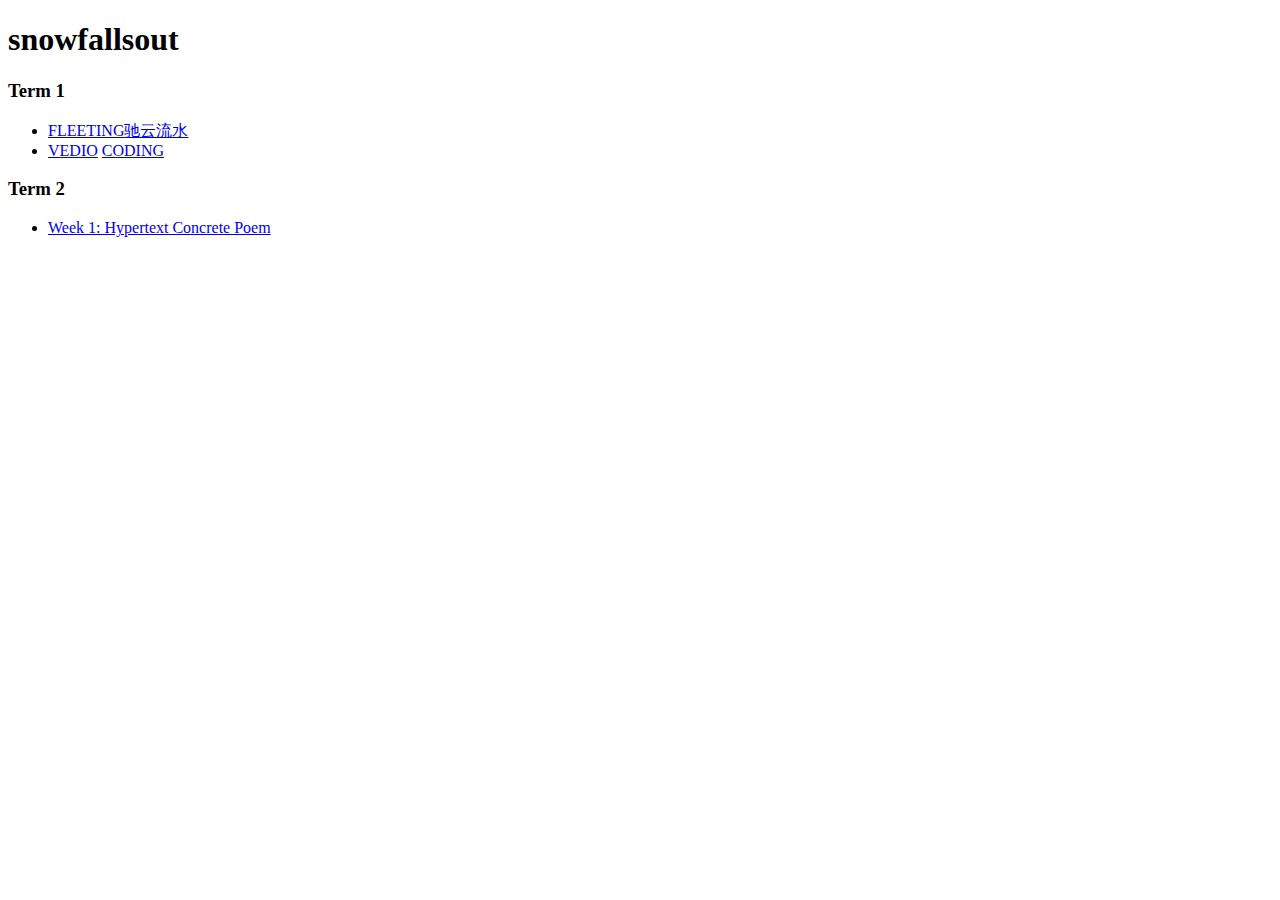
==== index.html @ da9838c3 "Added a poet web" ====
<!DOCTYPE html>
<html>
    <head>
        <meta charset="UTF-8">
        <title>WCC Portfolio</title>
    </head>
    <body>

        <!--This is a comment in HTML-->

        <!--This week we are keeping things very simple, please do not add anything extra, no CSS styling etc.-->

        <!--Change to your full name below-->
        <h1>snowfallsout</h1>

        <h3>Term 1</h3>

        <!--Add two to five links to projects from last term that you should host on github-->
        <ul>
            <li>
                <!--This is a link, the href value should contain the url or relative path to a page. / means the root folder of the directory structure-->
                <a href="/">FLEETING驰云流水</a>

            </li>
            <li>
                <a href="https://vimeo.com/789280336">VEDIO</a>
                <a href="https://editor.p5js.org/xueyihuangsnow/full/gflRaE1XI">CODING</a>
                <!-- Keep adding as many new list items with links as you need-->
            </li>
        </ul>

        <h3>Term 2</h3>

        <!-- Change the href attribute value from / to the url to your project -->
        <ul>
            <li>
                <a href="http://127.0.0.1:5500/index.html">Week 1: Hypertext Concrete Poem</a>
            </li>
        </ul>

    </body>
</html>
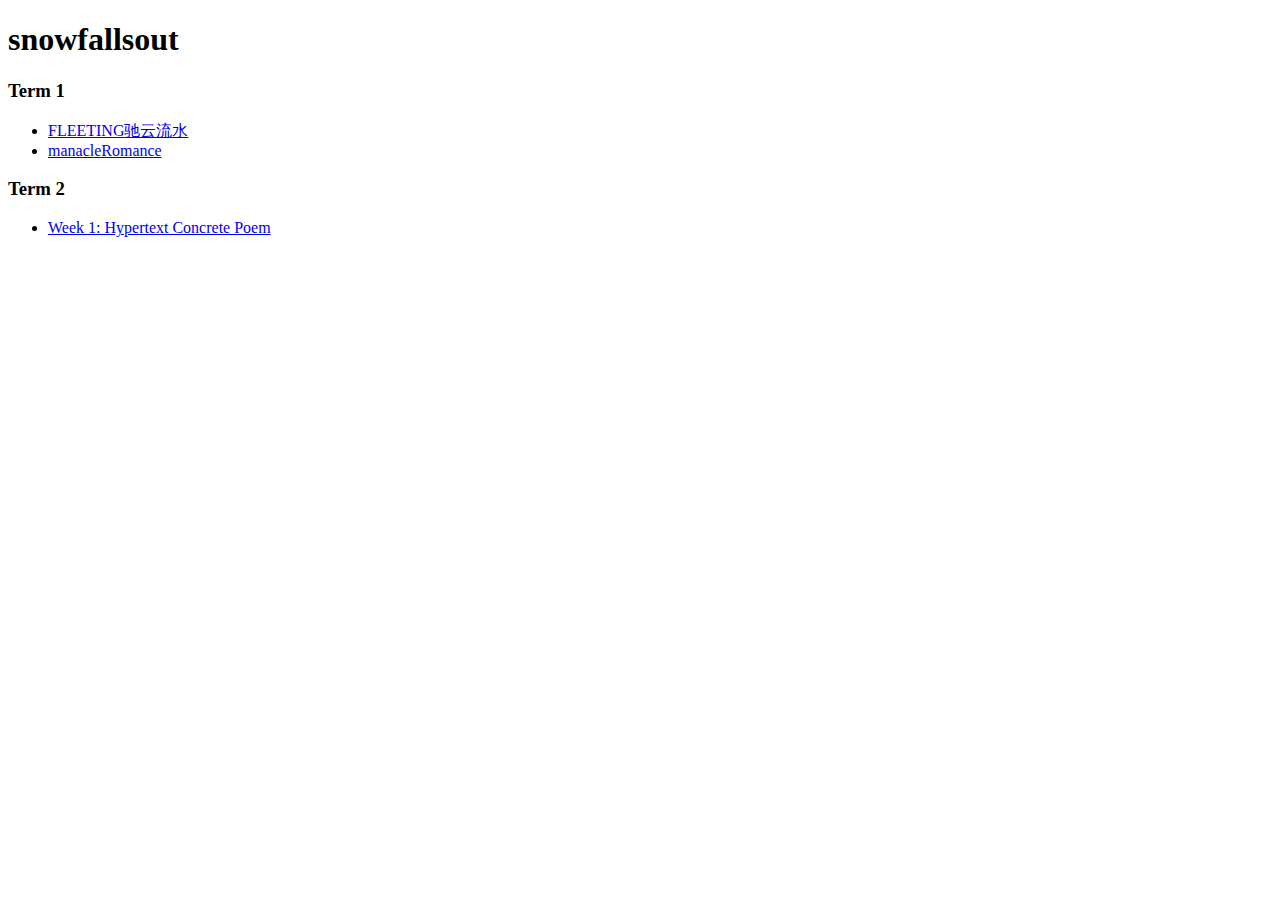
==== commit a949699f: "0120 updated" ====
--- a/index.html
+++ b/index.html
@@ -19,12 +19,11 @@
         <ul>
             <li>
                 <!--This is a link, the href value should contain the url or relative path to a page. / means the root folder of the directory structure-->
-                <a href="/">FLEETING驰云流水</a>
+                <a href="./fleeting/">FLEETING驰云流水</a>
 
             </li>
             <li>
-                <a href="https://vimeo.com/789280336">VEDIO</a>
-                <a href="https://editor.p5js.org/xueyihuangsnow/full/gflRaE1XI">CODING</a>
+                <a href="./fleeting/">manacleRomance</a>
                 <!-- Keep adding as many new list items with links as you need-->
             </li>
         </ul>
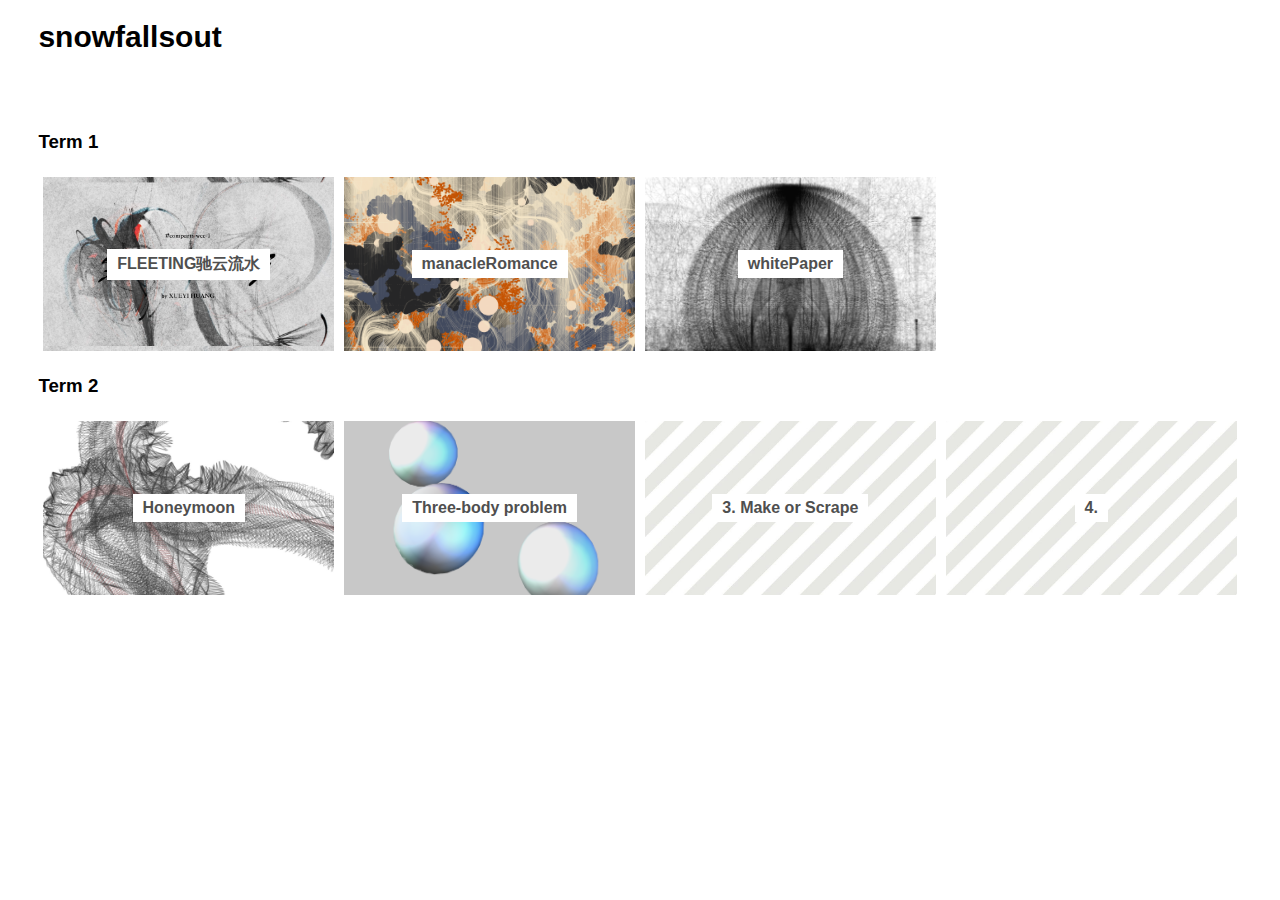
==== commit 1cca23a1: "0210" ====
--- a/index.html
+++ b/index.html
@@ -2,40 +2,85 @@
 <html>
     <head>
         <meta charset="UTF-8">
+
+        <!-- meta viewport tag needed to make site responsive on mobile devices https://developer.mozilla.org/en-US/docs/Web/HTML/Viewport_meta_tag -->
+        <meta name="viewport" content="width=device-width, initial-scale=1" />
+
         <title>WCC Portfolio</title>
+
+        <link rel="stylesheet" href="./css/style.css">
+
     </head>
     <body>
 
-        <!--This is a comment in HTML-->
+        <header>
+            <h1>snowfallsout</h1>
 
-        <!--This week we are keeping things very simple, please do not add anything extra, no CSS styling etc.-->
+        </header>
 
-        <!--Change to your full name below-->
-        <h1>snowfallsout</h1>
+        <main>
+            <h3>Term 1</h3>
+            <section class="flex-container">
 
-        <h3>Term 1</h3>
+                <div class="flex-item" > 
+                    
+                    <a href="./term1FinalFLEETING" id="Term01-1" >
+                        <h4>FLEETING驰云流水</h4>
+                    </a>
+                </div>
 
-        <!--Add two to five links to projects from last term that you should host on github-->
-        <ul>
-            <li>
-                <!--This is a link, the href value should contain the url or relative path to a page. / means the root folder of the directory structure-->
-                <a href="./fleeting/">FLEETING驰云流水</a>
+                 <div class="flex-item"> 
+                    <a href="./manacleRomance_Show" id="Term01-2">
+                        <h4>manacleRomance</h4>
+                    </a>
+                </div>
 
-            </li>
-            <li>
-                <a href="./fleeting/">manacleRomance</a>
-                <!-- Keep adding as many new list items with links as you need-->
-            </li>
-        </ul>
+                <div class="flex-item"> 
+                    <a href="./whitePaper" id="Term01-3">
+                        <h4>whitePaper</h4>
+                    </a>
+                </div>
 
-        <h3>Term 2</h3>
+            </section>
 
-        <!-- Change the href attribute value from / to the url to your project -->
-        <ul>
-            <li>
-                <a href="http://127.0.0.1:5500/index.html">Week 1: Hypertext Concrete Poem</a>
-            </li>
-        </ul>
+            <h3>Term 2</h3>
+            <section class="flex-container">
+
+                <div class="flex-item"> 
+                    <a href="https://snowfallsout.github.io/Hypertext-Concrete-Poem/" id="Term02-1">
+                        <h4>Honeymoon</h4>
+                    </a>
+                </div>
+         
+                <div class="flex-item"> 
+                    <a href="https://snowfallsout.github.io/responsive_3D/" id="Term02-2">
+                        <h4>Three-body problem</h4>
+                    </a>
+                </div>
+
+                <div class="flex-item"> 
+                    <a href="https://snowfallsout.github.io/make-or-scrape/">
+                        <h4>3. Make or Scrape</h4>
+                    </a>
+                </div>
+
+                <div class="flex-item"> 
+                    <a href="#">
+                        <h4>4.</h4>
+                    </a>
+                </div>
+
+                    <!-- Keep adding per week -->
+
+                
+            </section> 
+
+        </main>
+        <footer>
+           <!-- normally information like contact details etc  -->
+           <!-- read more about semantic HTML https://www.w3schools.com/html/html5_semantic_elements.asp -->
+           
+        </footer>
 
     </body>
 </html>--- a/css/style.css
+++ b/css/style.css
@@ -0,0 +1,155 @@
+
+/*This is a comment in CSS*/
+
+body{
+    font-family: Verdana, sans-serif;
+    margin: 0;
+}
+
+h1{
+    font-size: 30px;
+    
+}
+
+p{
+    font-size: 16px;
+}
+
+header{
+    padding:0 3%;
+}
+
+main{
+    width:100%;
+    max-width:1400px; /* means it won't be larger than 1200px on larger screens */
+    box-sizing: border-box;
+    margin: 0 auto;
+    padding: 3%;
+
+}
+
+footer{
+    width:100%;
+    min-height:100px;
+}
+
+
+/* Flex layouts are one of the easier ways to style responsive layouts that work on all devices */
+/* https://developer.mozilla.org/en-US/docs/Learn/CSS/CSS_layout/Flexbox */
+
+.flex-container{
+    display: flex; /* all children will now be flex items */
+    flex-direction: row; /* other option is column */
+    flex-wrap: wrap; /* means the children will wrap to a new line */
+}
+
+.flex-item{
+    display: flex;
+    /* the following three items can be put on one line: https://developer.mozilla.org/en-US/docs/Web/CSS/flex */
+    flex-grow: 0;
+    flex-shrink: 0;
+    flex-basis: 25%; /*width of the box, take up a quarter of the parent's size*/
+    box-sizing: border-box; /*this means that we can add padding, line below, and still only take 25% width of parent*/
+    padding: 5px;
+}
+
+
+.flex-item a{
+    display: flex;
+    width: 100%;
+    height: 0;
+    padding: 30% 0;
+    background-image: url(../assets/images/lightgrey-line.jpeg); 
+    
+    /*change the image to one of you choice */
+    background-position: center;
+    background-size: 100%;
+    justify-content: center;
+    align-items: center;
+    text-align: center;
+    text-decoration: none;
+    color:#4f4f4f;
+    transition: all 0.2s; /* CSS transitions https://developer.mozilla.org/en-US/docs/Web/CSS/CSS_Transitions/Using_CSS_transitions */
+}
+
+/* want a different background image for each project? */
+/* try give each a tag a unique id in your HTML and then set different background images here*/
+/* EXAMPLE CSS: won't work if you just un-comment this:*/
+
+/* .flex-item a#Term01-1{
+    background-image: url(../assets/images/fleeting.jpg); 
+} */
+
+.flex-item a#Term01-1 {
+    background-image: url(../assets/images/fleeting.jpg);
+}
+.flex-item a#Term01-2 {
+    background-image: url(../assets/images/manacle.jpg);
+}
+.flex-item a#Term01-3 {
+    background-image: url(../assets/images/whitepaper.jpg);
+}
+.flex-item a#Term02-1 {
+    background-image: url(../assets/images/Poem.jpg);
+}
+.flex-item a#Term02-2 {
+    background-image: url(../assets/images/3body.jpg);
+}
+
+
+.flex-item a:hover{
+    color:#bbbbbb;
+    background-size: 120%;
+}
+
+.flex-item h4{
+   margin:10px;
+   background-color: white;
+   padding:5px 10px;
+}
+
+
+/* Media Queries for responsive design */
+
+/* Un-comment the body background-colors to see bold debug color change between screen sizes */
+
+/* Extra large */
+@media screen and (max-width: 1200px) {
+    /* body {
+      background-color: rgb(0, 255, 162);
+    } */
+
+    .flex-item{
+        flex-basis: 33.33%; /*width of the box, take up a quarter of the parent's size*/
+    }
+}
+
+/* Large */
+@media screen and (max-width: 992px) {
+    /* body {
+      background-color: rgb(255, 81, 0);
+    } */
+
+}
+
+/* Medium */
+@media screen and (max-width: 768px) {
+    /* body {
+      background-color: rgb(255, 0, 191);
+    } */
+
+    .flex-item{
+        flex-basis: 50%; /*width of the box, take up a quarter of the parent's size*/
+    }
+}
+
+/* Small */
+@media screen and (max-width: 576px) {
+    /* body {
+      background-color: blue;
+    } */
+
+    .flex-item{
+        flex-basis: 100%; /*width of the box, take up a quarter of the parent's size*/
+    }
+}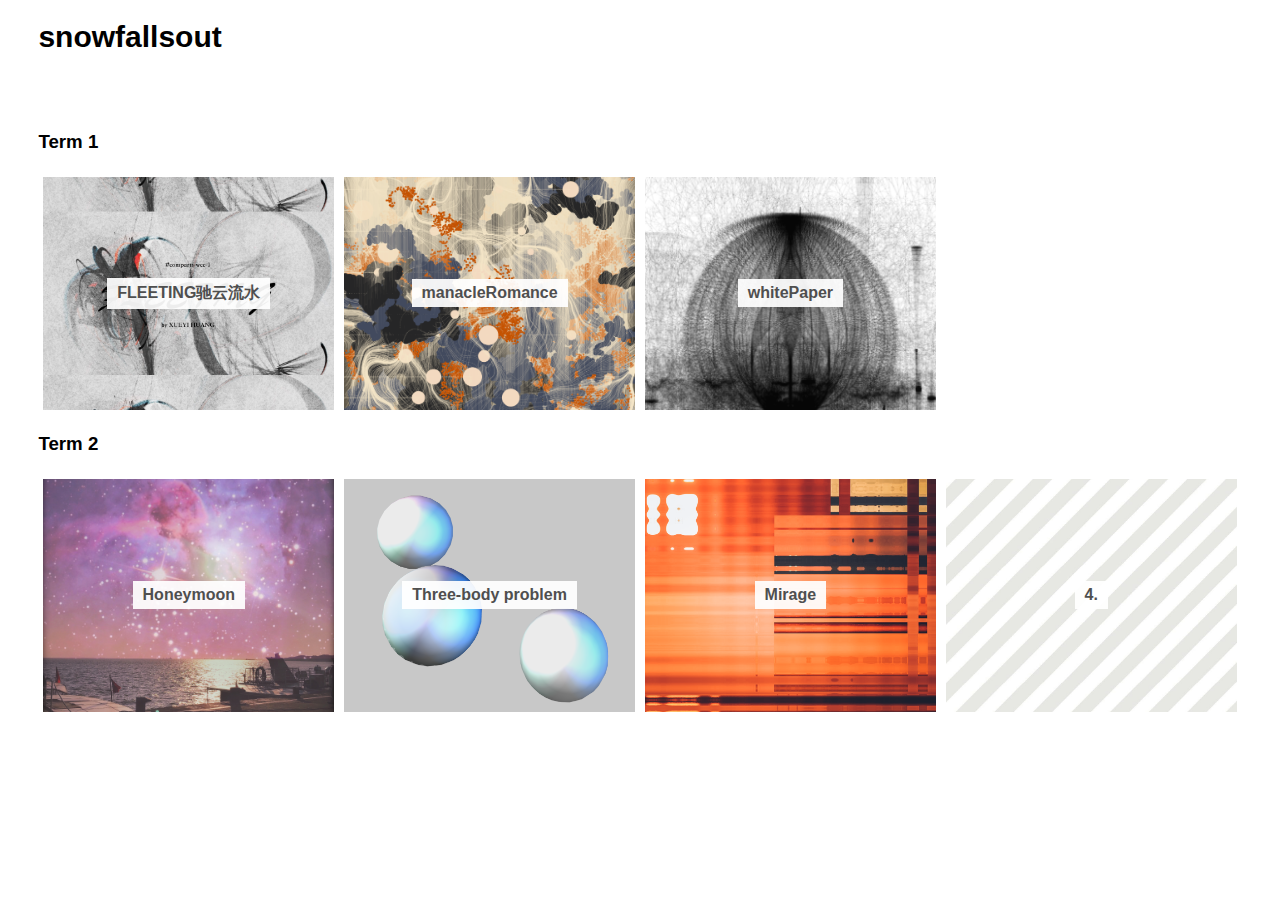
==== commit 941c383a: "0211change01" ====
--- a/index.html
+++ b/index.html
@@ -59,8 +59,8 @@
                 </div>
 
                 <div class="flex-item"> 
-                    <a href="https://snowfallsout.github.io/make-or-scrape/">
-                        <h4>3. Make or Scrape</h4>
+                    <a href="https://snowfallsout.github.io/make-or-scrape/" id="Term02-3">
+                        <h4>Mirage</h4>
                     </a>
                 </div>
 
--- a/css/style.css
+++ b/css/style.css
@@ -58,7 +58,7 @@
     display: flex;
     width: 100%;
     height: 0;
-    padding: 30% 0;
+    padding: 40% 0;
     background-image: url(../assets/images/lightgrey-line.jpeg); 
     
     /*change the image to one of you choice */
@@ -69,7 +69,7 @@
     text-align: center;
     text-decoration: none;
     color:#4f4f4f;
-    transition: all 0.2s; /* CSS transitions https://developer.mozilla.org/en-US/docs/Web/CSS/CSS_Transitions/Using_CSS_transitions */
+    transition: all 0.25s; /* CSS transitions https://developer.mozilla.org/en-US/docs/Web/CSS/CSS_Transitions/Using_CSS_transitions */
 }
 
 /* want a different background image for each project? */
@@ -95,18 +95,24 @@
 .flex-item a#Term02-2 {
     background-image: url(../assets/images/3body.jpg);
 }
-
+.flex-item a#Term02-3 {
+    background-image: url(../assets/images/Mirage.jpg);
+}
 
 .flex-item a:hover{
-    color:#bbbbbb;
-    background-size: 120%;
+    /* color:#bbbbbb; */
+    color:#00000076;
+    background-size: 130%;
 }
 
 .flex-item h4{
    margin:10px;
-   background-color: white;
+   background-color: rgba(255, 255, 255, 0.93);
    padding:5px 10px;
 }
+.flex-item h4:hover{
+
+ }
 
 
 /* Media Queries for responsive design */
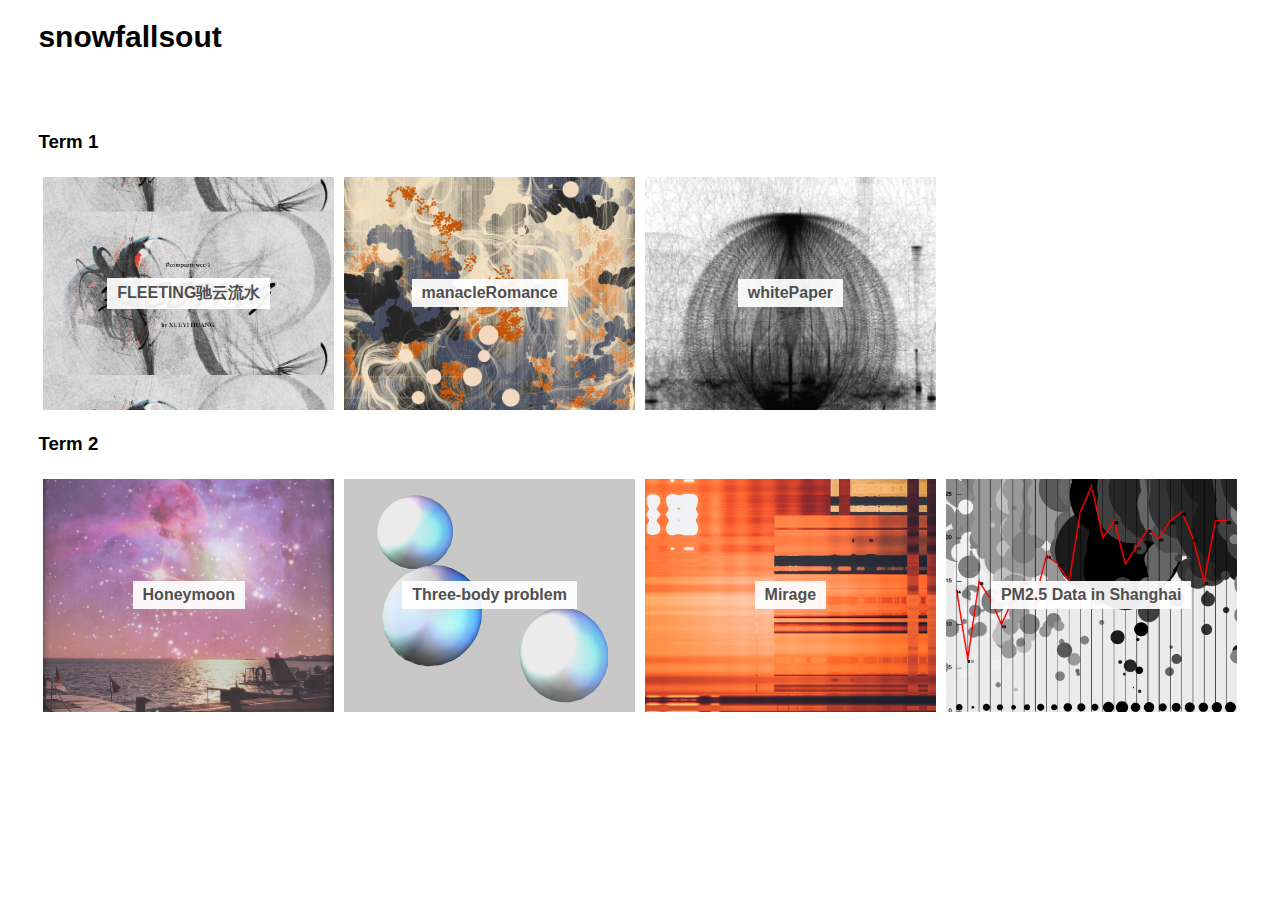
==== commit 68a9d964: "0212" ====
--- a/index.html
+++ b/index.html
@@ -65,8 +65,8 @@
                 </div>
 
                 <div class="flex-item"> 
-                    <a href="#">
-                        <h4>4.</h4>
+                    <a href="https://snowfallsout.github.io/Dataset-Two-Ways/" id="Term02-4">
+                        <h4>PM2.5 Data in Shanghai</h4>
                     </a>
                 </div>
 
--- a/css/style.css
+++ b/css/style.css
@@ -98,6 +98,9 @@
 .flex-item a#Term02-3 {
     background-image: url(../assets/images/Mirage.jpg);
 }
+.flex-item a#Term02-4 {
+    background-image: url(../assets/images/data.jpg);
+}
 
 .flex-item a:hover{
     /* color:#bbbbbb; */
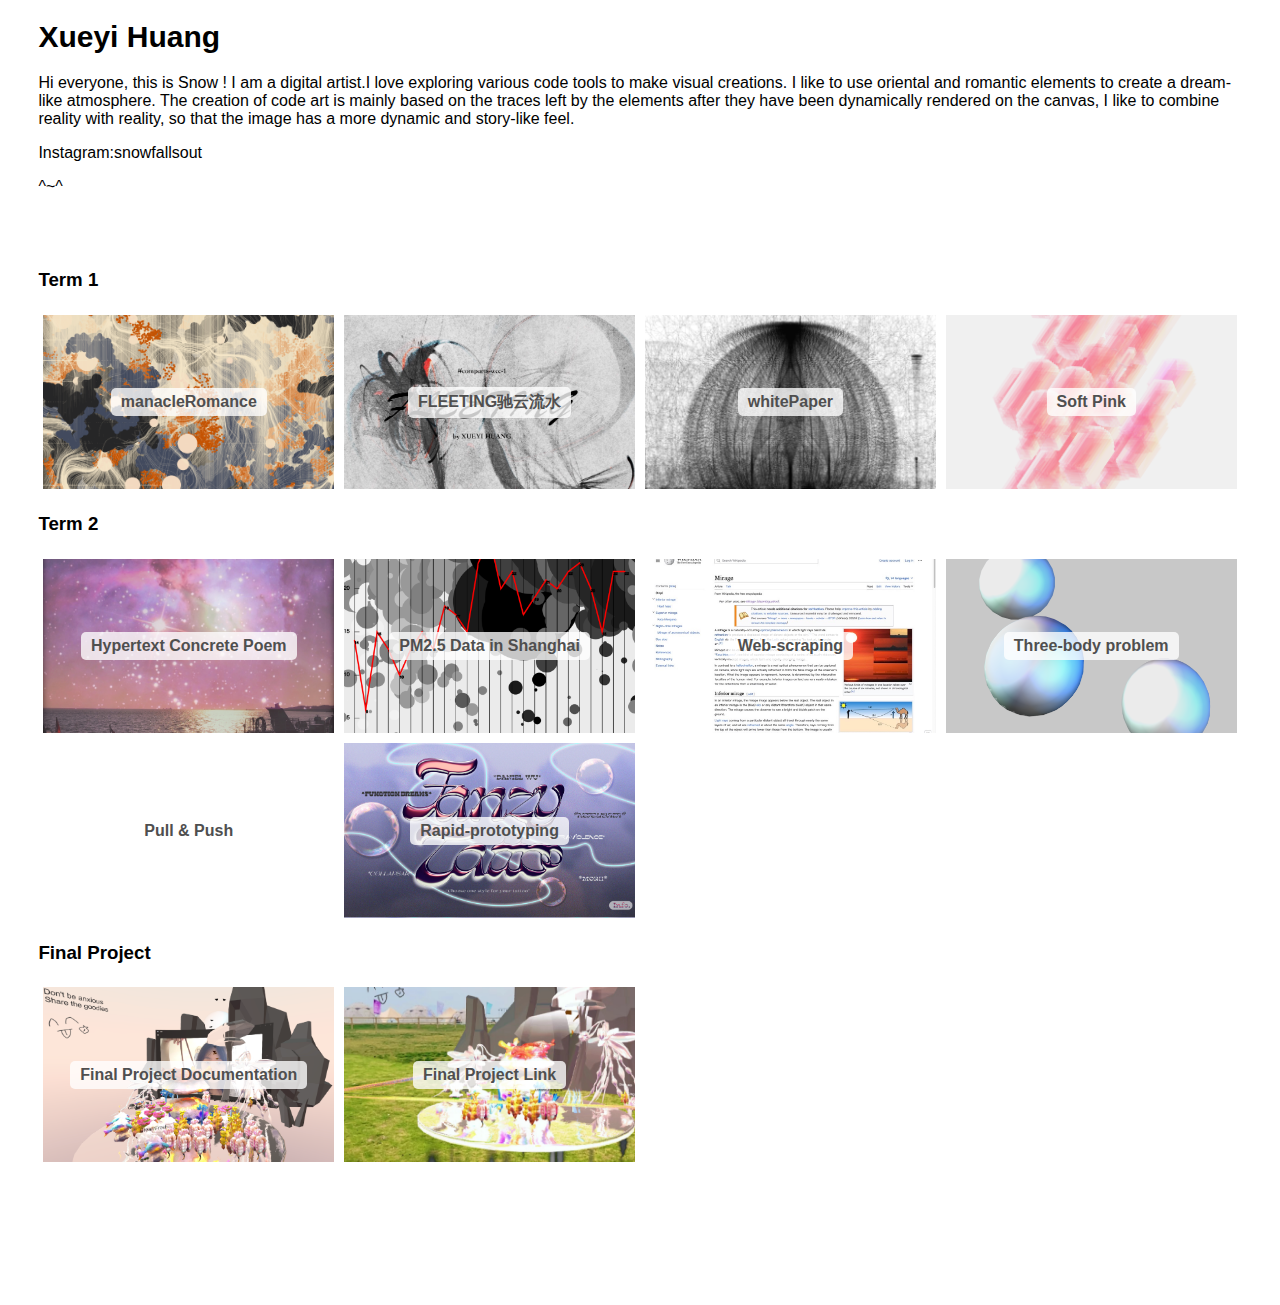
==== commit eb6df6c9: "0501" ====
--- a/index.html
+++ b/index.html
@@ -14,13 +14,25 @@
     <body>
 
         <header>
-            <h1>snowfallsout</h1>
+            <section class="centered-content">
+                <h1>Xueyi Huang</h1>
+                <p>Hi everyone, this is Snow ! I am a digital artist.I love exploring various code tools to make visual creations. I like to use oriental and romantic elements to create a dream-like atmosphere.
+                    The creation of code art is mainly based on the traces left by the elements after they have been dynamically rendered on the canvas, I like to combine reality with reality, so that the image has a more dynamic and story-like feel.</p>
+                <p>Instagram:snowfallsout</p>
+                <p>^~^</p>
+            </section>
 
         </header>
 
         <main>
             <h3>Term 1</h3>
             <section class="flex-container">
+
+                 <div class="flex-item"> 
+                    <a href="./manacleRomance_Show" id="Term01-2">
+                        <h4>manacleRomance</h4>
+                    </a>
+                </div>
 
                 <div class="flex-item" > 
                     
@@ -29,15 +41,15 @@
                     </a>
                 </div>
 
-                 <div class="flex-item"> 
-                    <a href="./manacleRomance_Show" id="Term01-2">
-                        <h4>manacleRomance</h4>
+                <div class="flex-item"> 
+                    <a href="./whitePaper" id="Term01-3">
+                        <h4>whitePaper</h4>
                     </a>
                 </div>
 
                 <div class="flex-item"> 
-                    <a href="./whitePaper" id="Term01-3">
-                        <h4>whitePaper</h4>
+                    <a href="https://editor.p5js.org/hxy729792791/full/UI-RBd6L2" id="Term01-4">
+                        <h4>Soft Pink</h4>
                     </a>
                 </div>
 
@@ -48,10 +60,22 @@
 
                 <div class="flex-item"> 
                     <a href="https://snowfallsout.github.io/Hypertext-Concrete-Poem/" id="Term02-1">
-                        <h4>Honeymoon</h4>
+                        <h4>Hypertext Concrete Poem</h4>
                     </a>
                 </div>
          
+                <div class="flex-item"> 
+                    <a href="https://snowfallsout.github.io/Dataset-Two-Ways/" id="Term02-4">
+                        <h4>PM2.5 Data in Shanghai</h4>
+                    </a>
+                </div>
+
+                <div class="flex-item"> 
+                    <a href="https://snowfallsout.github.io/make-or-scrape/" id="Term02-3">
+                        <h4>Web-scraping</h4>
+                    </a>
+                </div>
+
                 <div class="flex-item"> 
                     <a href="https://snowfallsout.github.io/responsive_3D/" id="Term02-2">
                         <h4>Three-body problem</h4>
@@ -59,14 +83,14 @@
                 </div>
 
                 <div class="flex-item"> 
-                    <a href="https://snowfallsout.github.io/make-or-scrape/" id="Term02-3">
-                        <h4>Mirage</h4>
+                    <a href="https://snowfallsout.github.io/Pull-and-Push/" id="Term02-5">
+                        <h4>Pull & Push</h4>
                     </a>
                 </div>
 
                 <div class="flex-item"> 
-                    <a href="https://snowfallsout.github.io/Dataset-Two-Ways/" id="Term02-4">
-                        <h4>PM2.5 Data in Shanghai</h4>
+                    <a href="https://lyanan09.github.io/wcc-group-rapid-prototyping/" id="Term02-6">
+                        <h4>Rapid-prototyping</h4>
                     </a>
                 </div>
 
@@ -74,6 +98,29 @@
 
                 
             </section> 
+        </section>
+
+        <h3>Final Project</h3>
+        <section class="flex-container">
+
+            <div class="flex-item"> 
+                <a href="./final-project-documentation" id="Final-1">
+                    <h4>Final Project Documentation</h4>
+                </a>
+            </div>
+     
+            <div class="flex-item"> 
+                <a href="https://snowfallsout.github.io/Delicious0409/?room=bright_turtle_688" id="Final-2">
+                    <h4>Final Project Link </h4>
+                </a>
+            </div>
+
+    
+
+                <!-- Keep adding per week -->
+
+            
+        </section> 
 
         </main>
         <footer>
--- a/css/style.css
+++ b/css/style.css
@@ -58,7 +58,7 @@
     display: flex;
     width: 100%;
     height: 0;
-    padding: 40% 0;
+    padding: 30% 0;
     background-image: url(../assets/images/lightgrey-line.jpeg); 
     
     /*change the image to one of you choice */
@@ -89,6 +89,9 @@
 .flex-item a#Term01-3 {
     background-image: url(../assets/images/whitepaper.jpg);
 }
+.flex-item a#Term01-4 {
+    background-image: url(../assets/images/softpink.jpg);
+}
 .flex-item a#Term02-1 {
     background-image: url(../assets/images/Poem.jpg);
 }
@@ -96,10 +99,22 @@
     background-image: url(../assets/images/3body.jpg);
 }
 .flex-item a#Term02-3 {
-    background-image: url(../assets/images/Mirage.jpg);
+    background-image: url(../assets/images/Mirage02.jpg);
 }
 .flex-item a#Term02-4 {
     background-image: url(../assets/images/data.jpg);
+}
+.flex-item a#Term02-5 {
+    background-image: url(../assets/images/E02.jpg);
+}
+.flex-item a#Term02-6 {
+    background-image: url(../assets/images/tatoo.jpg);
+}
+.flex-item a#Final-1 {
+    background-image: url(../assets/images/dsWeb.png);
+}
+.flex-item a#Final-2 {
+    background-image: url(../assets/images/ar.jpg);
 }
 
 .flex-item a:hover{
@@ -110,8 +125,9 @@
 
 .flex-item h4{
    margin:10px;
-   background-color: rgba(255, 255, 255, 0.93);
+   background-color: rgba(255, 255, 255, 0.78);
    padding:5px 10px;
+   border-radius: 5px;
 }
 .flex-item h4:hover{
 
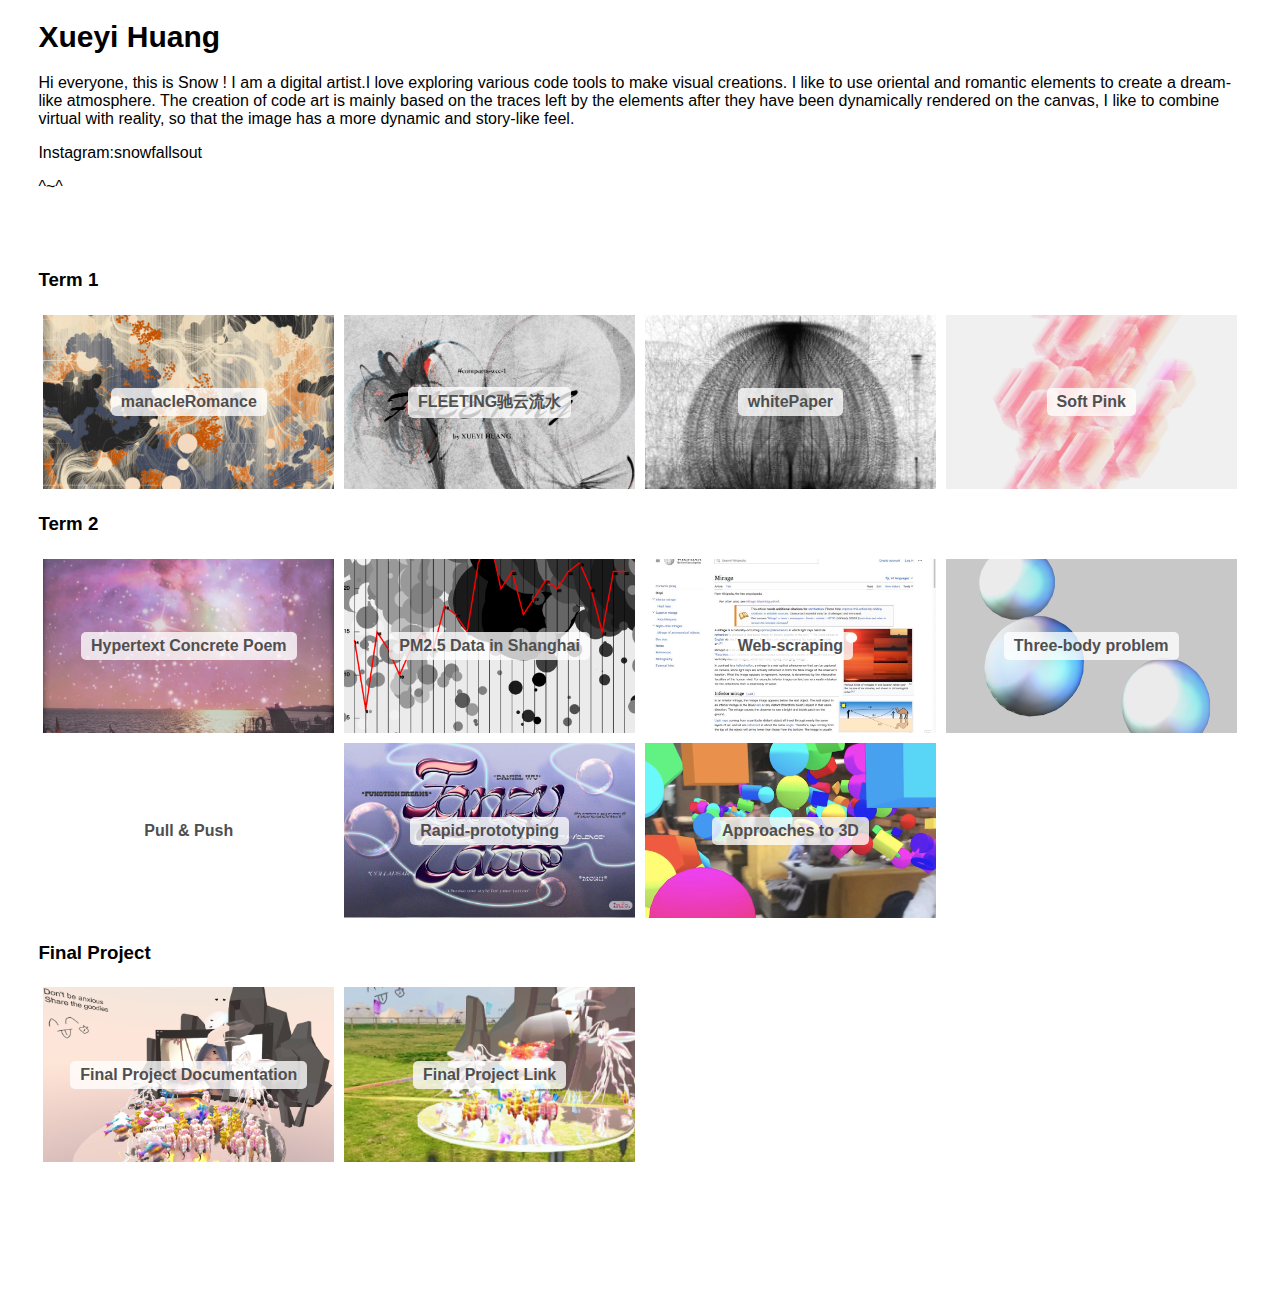
==== commit fc4e3e1f: "0501" ====
--- a/index.html
+++ b/index.html
@@ -17,7 +17,7 @@
             <section class="centered-content">
                 <h1>Xueyi Huang</h1>
                 <p>Hi everyone, this is Snow ! I am a digital artist.I love exploring various code tools to make visual creations. I like to use oriental and romantic elements to create a dream-like atmosphere.
-                    The creation of code art is mainly based on the traces left by the elements after they have been dynamically rendered on the canvas, I like to combine reality with reality, so that the image has a more dynamic and story-like feel.</p>
+                    The creation of code art is mainly based on the traces left by the elements after they have been dynamically rendered on the canvas, I like to combine virtual with reality, so that the image has a more dynamic and story-like feel.</p>
                 <p>Instagram:snowfallsout</p>
                 <p>^~^</p>
             </section>
@@ -94,6 +94,12 @@
                     </a>
                 </div>
 
+                <div class="flex-item"> 
+                    <a href="https://yyan96.github.io/WebXr_Ar/" id="Term02-7">
+                        <h4>Approaches to 3D</h4>
+                    </a>
+                </div>
+
                     <!-- Keep adding per week -->
 
                 
--- a/css/style.css
+++ b/css/style.css
@@ -110,6 +110,9 @@
 .flex-item a#Term02-6 {
     background-image: url(../assets/images/tatoo.jpg);
 }
+.flex-item a#Term02-7 {
+    background-image: url(../assets/images/arTest.jpg);
+}
 .flex-item a#Final-1 {
     background-image: url(../assets/images/dsWeb.png);
 }
